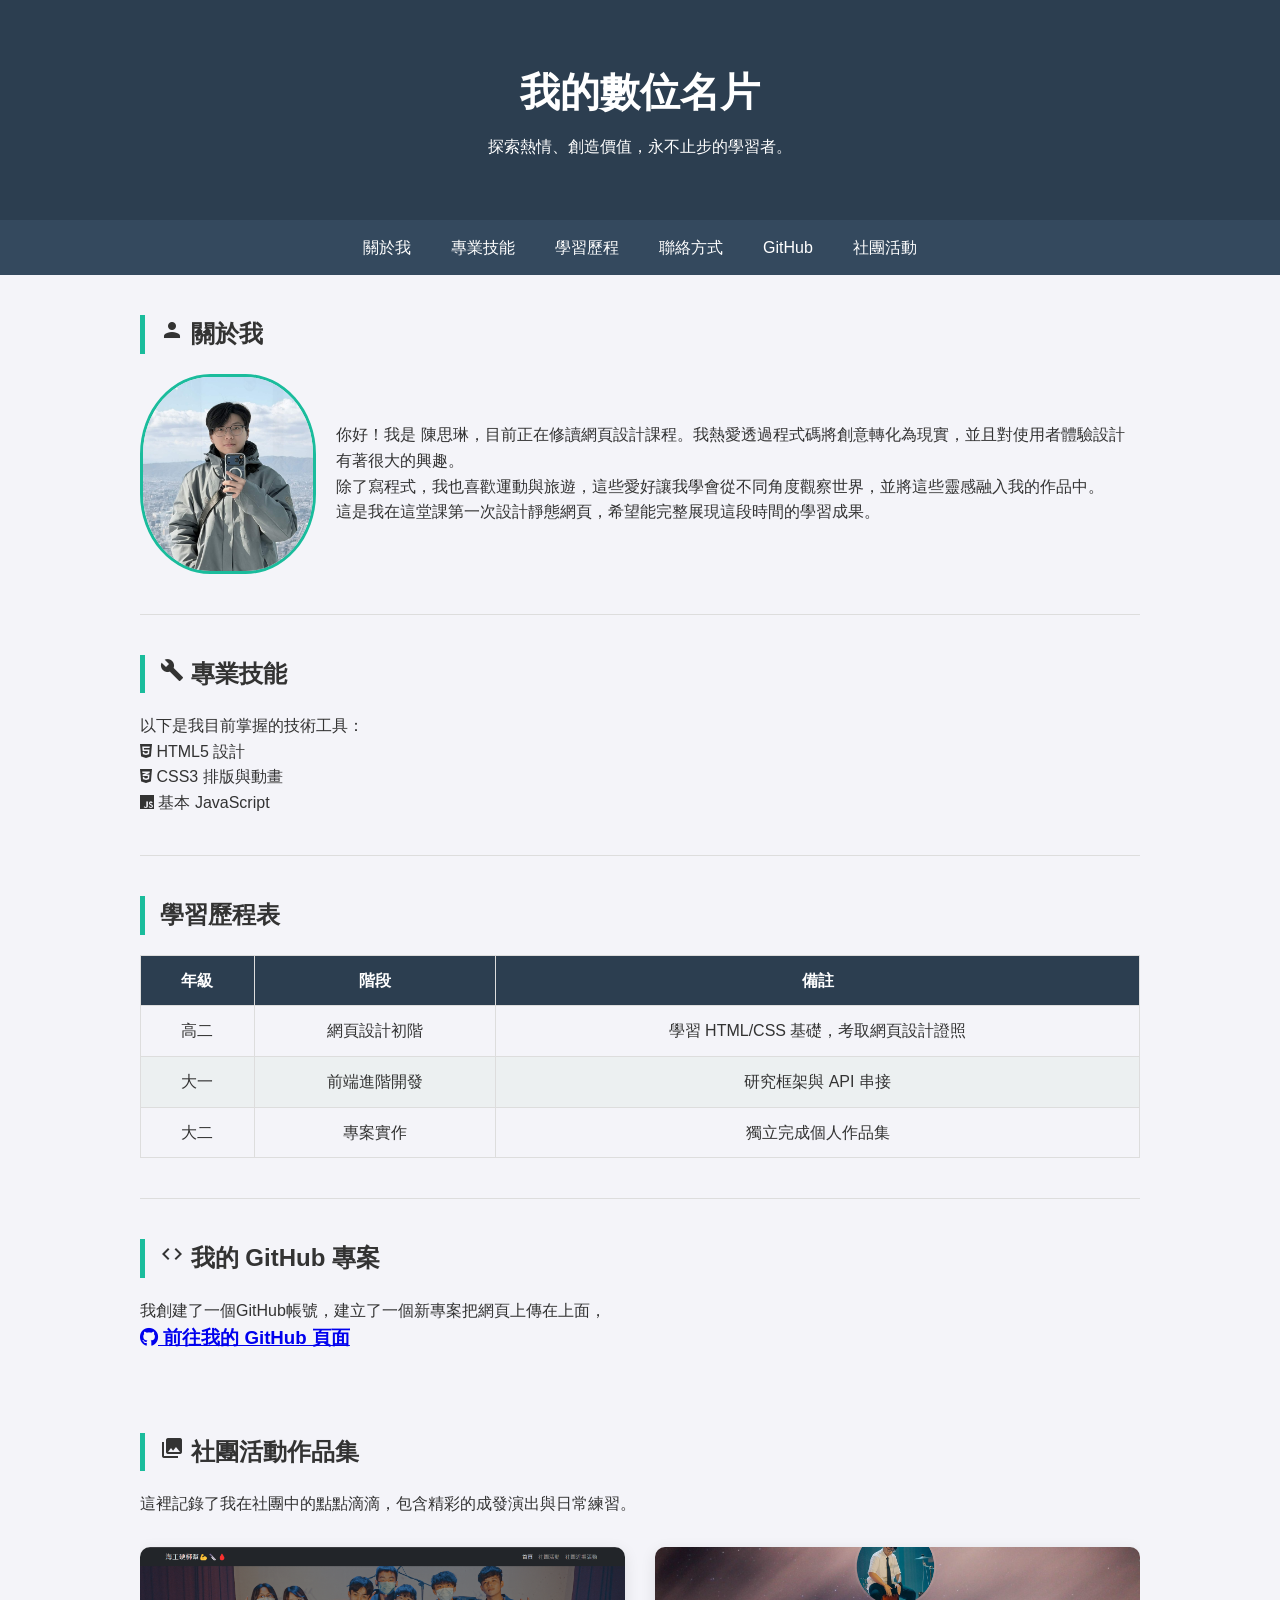
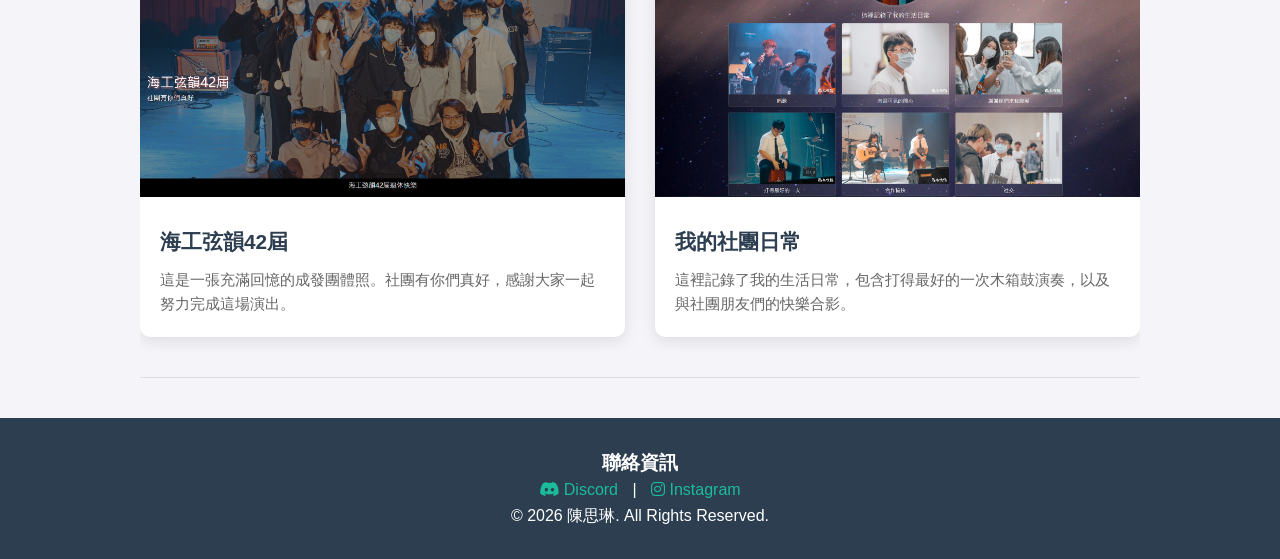
==== index.html @ c14c67c0 "Add files via upload" ====
<!DOCTYPE html>
<html lang="zh-Hant">
<head>
    <meta charset="UTF-8">
    <meta name="viewport" content="width=device-width, initial-scale=1.0">
    <title>個人簡介 | HW1 作業</title>
    <link rel="stylesheet" href="styles/style.css">
    <link rel="stylesheet" href="https://cdnjs.cloudflare.com/ajax/libs/font-awesome/6.0.0/css/all.min.css">
    <link rel="stylesheet" href="https://fonts.googleapis.com/icon?family=Material+Icons">
</head>
<body>

    <header>
        <div class="container">
            <h1>我的數位名片</h1>
            <p>探索熱情、創造價值，永不止步的學習者。</p>
        </div>
    </header>

    <nav>
        <div class="container">
            <ul>
                <li><a href="#about">關於我</a></li>
                <li><a href="#skills">專業技能</a></li>
                <li><a href="#experience">學習歷程</a></li>
                <li><a href="#contact">聯絡方式</a></li>
                <li><a href="#github-showcase">GitHub</a></li>
                <li><a href="#portfolio">社團活動</a></li>
            </ul>
        </div>
    </nav>

    <main class="container">
        
        <section id="about">
            <h2><span class="material-icons">person</span> 關於我</h2>
            <div class="about-content">
                <img src="assets/IMG_5437.jpg" alt="我的個人照" class="profile-img">
                <div class="text">
                    <p>你好！我是 陳思琳，目前正在修讀網頁設計課程。我熱愛透過程式碼將創意轉化為現實，並且對使用者體驗設計有著很大的興趣。</p>
                    <p>除了寫程式，我也喜歡運動與旅遊，這些愛好讓我學會從不同角度觀察世界，並將這些靈感融入我的作品中。</p>
                    <p>這是我在這堂課第一次設計靜態網頁，希望能完整展現這段時間的學習成果。</p>
                </div>
            </div>
        </section>

        <hr>

        <section id="skills">
            <h2><span class="material-icons">build</span> 專業技能</h2>
            <p>以下是我目前掌握的技術工具：</p>
            <ul>
                <li><i class="fab fa-html5"></i> HTML5 設計</li>
                <li><i class="fab fa-css3-alt"></i> CSS3 排版與動畫</li>
                <li><i class="fab fa-js"></i> 基本 JavaScript </li>
            </ul>
        </section>

        <hr>
        <!-- 表格 -->
        <section id="experience">
            <h2>學習歷程表</h2>
            <table>
                <thead>
                    <tr>
                        <th>年級</th>
                        <th>階段</th>
                        <th>備註</th>
                    </tr>
                </thead>
                <tbody>
                    <tr>
                        <td>高二</td>
                        <td>網頁設計初階</td>
                        <td>學習 HTML/CSS 基礎，考取網頁設計證照</td>
                    </tr>
                    <tr>
                        <td>大一</td>
                        <td>前端進階開發</td>
                        <td>研究框架與 API 串接</td>
                    </tr>
                    <tr>
                        <td>大二</td>
                        <td>專案實作</td>
                        <td>獨立完成個人作品集</td>
                    </tr>
                </tbody>
            </table>
        </section>

        <hr>

        <section id="github-showcase">
            <h2><span class="material-icons">code</span> 我的 GitHub 專案</h2>
            <div class="github-content">
            <p>我創建了一個GitHub帳號，建立了一個新專案把網頁上傳在上面，</p>
        
            <div class="cta-button">
                <a href="https://github.com/soda0220hub/HW1" target="_blank" class="btn">
                    <h3><i class="fab fa-github"></i> 前往我的 GitHub 頁面</h3>
                </a>
            </div>
            </div>
        </section>
        <section id="portfolio">
            <h2><span class="material-icons">collections</span> 社團活動作品集</h2>
            <p>這裡記錄了我在社團中的點點滴滴，包含精彩的成發演出與日常練習。</p>
            
            <div class="portfolio-grid">
                <div class="portfolio-item">
                    <img src="assets/portfolio-1.png" alt="海工弦韻42屆團體照">
                    <div class="portfolio-info">
                        <h3>海工弦韻42屆</h3>
                        <p>這是一張充滿回憶的成發團體照。社團有你們真好，感謝大家一起努力完成這場演出。</p>
                    </div>
                </div>

                <div class="portfolio-item">
                    <img src="assets/portfolio-2.png" alt="個人生活日常與木箱鼓演奏">
                    <div class="portfolio-info">
                        <h3>我的社團日常</h3>
                        <p>這裡記錄了我的生活日常，包含打得最好的一次木箱鼓演奏，以及與社團朋友們的快樂合影。</p>
                    </div>
                </div>
            </div>
        </section>

        <hr>

    </main>

    <footer id="contact">
        <div class="container">
            <h3>聯絡資訊</h3>
            <p>
                <a href="https://discord.gg/Py2JYUbe" target="_blank"><i class="fab fa-discord"></i> Discord</a> | 
                <a href="https://www.instagram.com/c.s.lin_0220/" target="_blank"><i class="fab fa-instagram"></i> Instagram</a>
            </p>
            <p>© 2026 陳思琳. All Rights Reserved.</p>
        </div>
    </footer>

</body>
</html>
---- styles/style.css ----
* {
    margin: 0;
    padding: 0;
    box-sizing: border-box;
}

body {
    font-family: 'Segoe UI', Tahoma, Geneva, Verdana, sans-serif;
    line-height: 1.6;
    color: #333;
    background-color: #f4f4f9;
}

.container {
    width: 80%;
    max-width: 1000px;
    margin: auto;
    overflow: hidden;
}

header {
    background: #2c3e50;
    color: #ffffff;
    padding: 60px 0;
    text-align: center;
}

header h1 {
    font-size: 2.5rem;
    margin-bottom: 10px;
}

nav {
    background: #34495e;
    color: #fff;
    position: sticky;
    top: 0;
    z-index: 1000;
}

nav ul {
    display: flex;
    justify-content: center;
    list-style: none;
}

nav ul li a {
    color: #fff;
    text-decoration: none;
    padding: 15px 20px;
    display: block;
    transition: background 0.5s;
}

nav ul li a:hover {
    background: #1abc9c;
    color: #fff;
}

section {
    padding: 40px 0;
}

h2 {
    margin-bottom: 20px;
    border-left: 5px solid #1abc9c;
    padding-left: 15px;
}

.about-content {
    display: flex;
    align-items: center;
    gap: 20px;
}

.profile-img {
    width: 200px;
    height: 200px;
    border-radius: 40%;
    border: 3px solid #1abc9c;
    object-fit: cover;
}

table {
    width: 100%;
    border-collapse: collapse;
    margin-top: 20px;
}

table th, table td {
    border: 1px solid #ddd;
    padding: 12px;
    text-align: center;
}

table tbody tr:nth-child(even) {
    background-color: #ecf0f1;
}

table th {
    background-color: #2c3e50;
    color: white;
}

.video-container {
    text-align: center;
    margin-top: 20px;
}

footer {
    background: #2c3e50;
    color: #fff;
    text-align: center;
    padding: 30px 0;
    margin-top: 40px;
}

footer a {
    color: #1abc9c;
    text-decoration: none;
    margin: 0 10px;
}

footer a:hover {
    text-decoration: underline;
}

hr {
    border: 0;
    height: 1px;
    background: #ddd;
}

.portfolio-grid {
    display: grid;
    grid-template-columns: repeat(auto-fit, minmax(300px, 1fr));
    gap: 30px;
    margin-top: 30px;
}


.portfolio-item {
    background: #fff;
    border-radius: 10px; 
    overflow: hidden; 
    box-shadow: 0 4px 15px rgba(0,0,0,0.1);
    transition: transform 0.3s ease, box-shadow 0.3s ease;
}


.portfolio-item:hover {
    transform: translateY(-5px);
    box-shadow: 0 8px 25px rgba(0,0,0,0.15);
}


.portfolio-item img {
    width: 100%;
    height: 250px;
    object-fit: cover; 
}


.portfolio-info {
    padding: 20px;
}

.portfolio-info h3 {
    margin-bottom: 10px;
    color: #2c3e50;
    font-size: 1.3rem;
}

.portfolio-info p {
    font-size: 0.95rem;
    color: #666;
    line-height: 1.6;
}
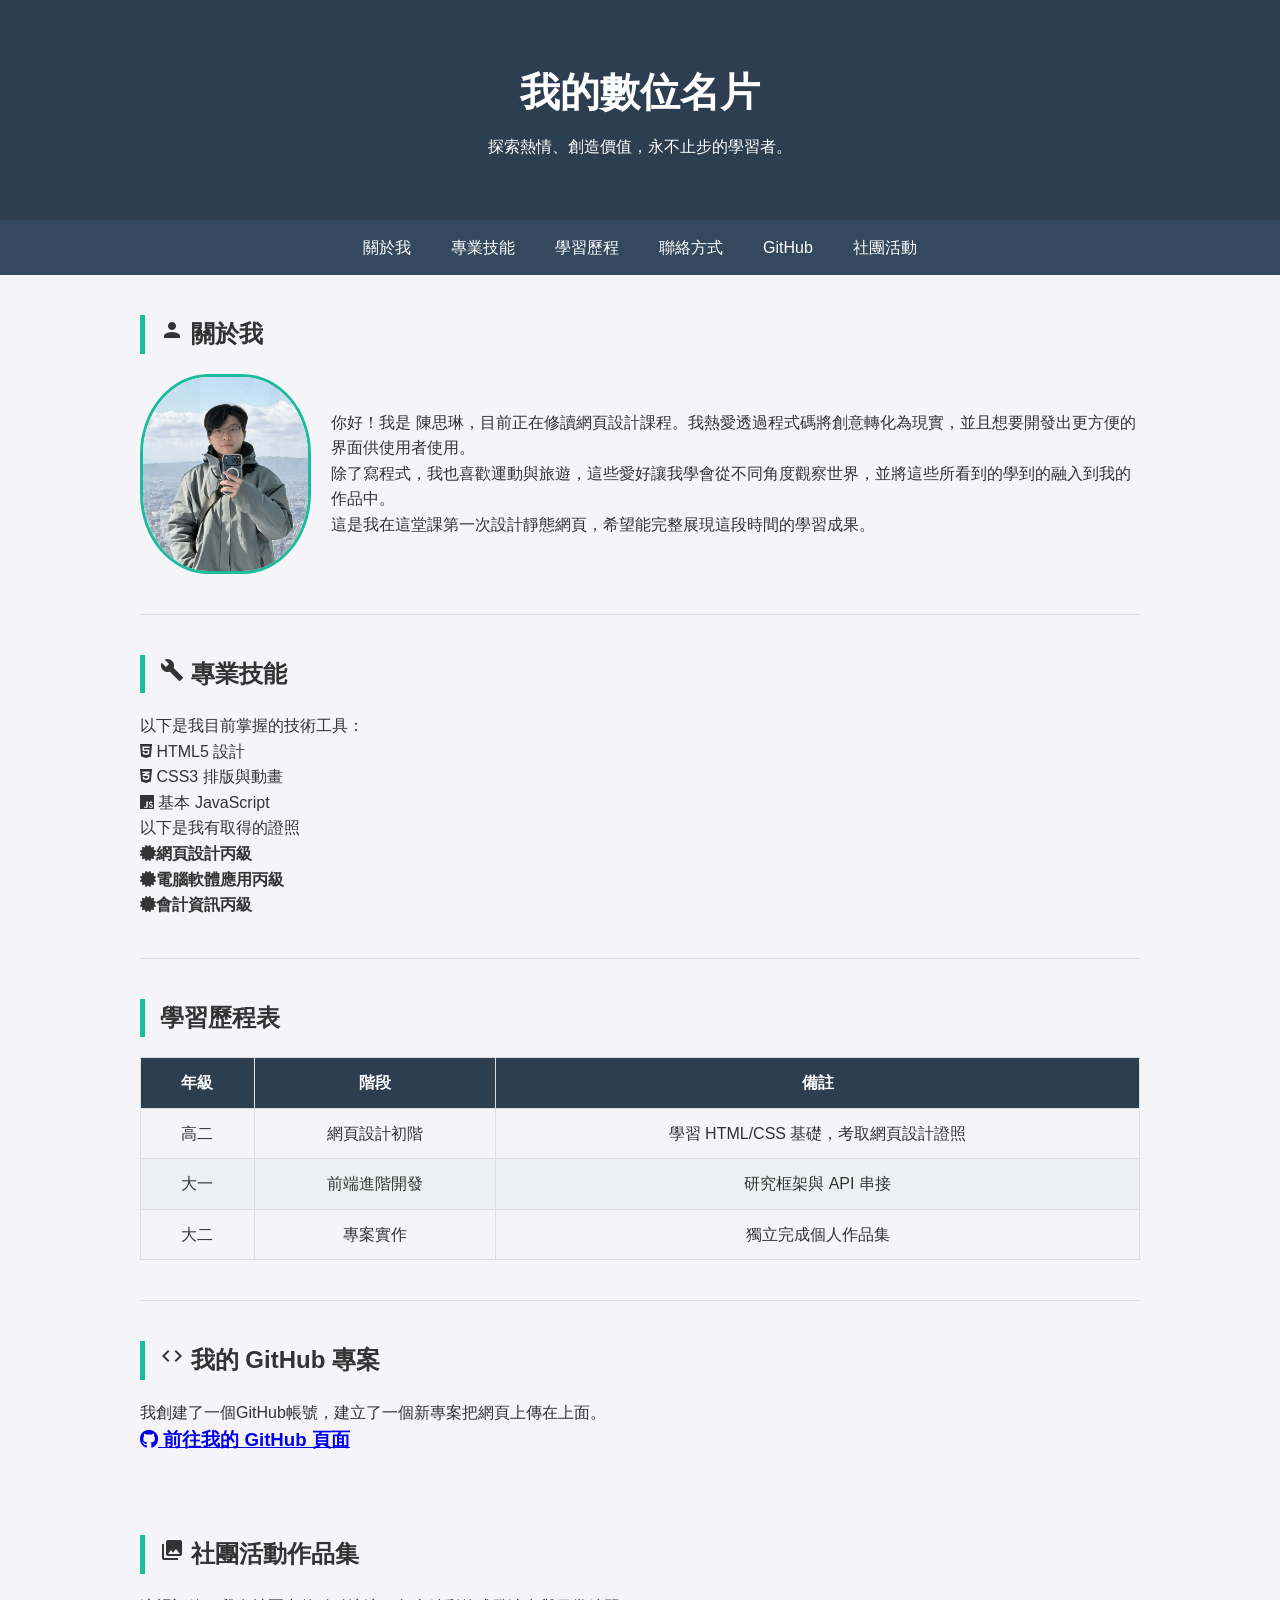
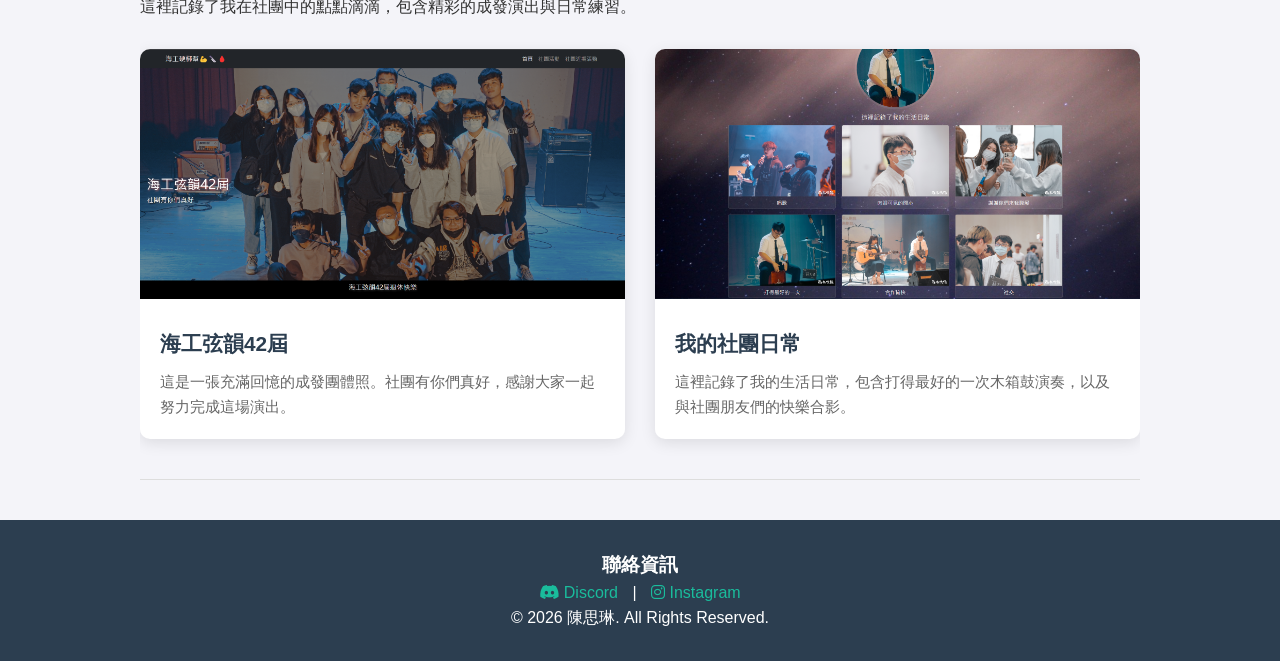
==== commit 4cc77f7b: "Add files via upload" ====
--- a/index.html
+++ b/index.html
@@ -37,8 +37,8 @@
             <div class="about-content">
                 <img src="assets/IMG_5437.jpg" alt="我的個人照" class="profile-img">
                 <div class="text">
-                    <p>你好！我是 陳思琳，目前正在修讀網頁設計課程。我熱愛透過程式碼將創意轉化為現實，並且對使用者體驗設計有著很大的興趣。</p>
-                    <p>除了寫程式，我也喜歡運動與旅遊，這些愛好讓我學會從不同角度觀察世界，並將這些靈感融入我的作品中。</p>
+                    <p>你好！我是 陳思琳，目前正在修讀網頁設計課程。我熱愛透過程式碼將創意轉化為現實，並且想要開發出更方便的界面供使用者使用。</p>
+                    <p>除了寫程式，我也喜歡運動與旅遊，這些愛好讓我學會從不同角度觀察世界，並將這些所看到的學到的融入到我的作品中。</p>
                     <p>這是我在這堂課第一次設計靜態網頁，希望能完整展現這段時間的學習成果。</p>
                 </div>
             </div>
@@ -53,6 +53,12 @@
                 <li><i class="fab fa-html5"></i> HTML5 設計</li>
                 <li><i class="fab fa-css3-alt"></i> CSS3 排版與動畫</li>
                 <li><i class="fab fa-js"></i> 基本 JavaScript </li>
+            </ul>
+            <p>以下是我有取得的證照</p>
+            <ul>
+                <li><i class="fas fa-certificate">網頁設計丙級</i></li>
+                <li><i class="fas fa-certificate">電腦軟體應用丙級</i></li>
+                <li><i class="fas fa-certificate">會計資訊丙級</i></li>
             </ul>
         </section>
 
@@ -93,7 +99,7 @@
         <section id="github-showcase">
             <h2><span class="material-icons">code</span> 我的 GitHub 專案</h2>
             <div class="github-content">
-            <p>我創建了一個GitHub帳號，建立了一個新專案把網頁上傳在上面，</p>
+            <p>我創建了一個GitHub帳號，建立了一個新專案把網頁上傳在上面。</p>
         
             <div class="cta-button">
                 <a href="https://github.com/soda0220hub/HW1" target="_blank" class="btn">
